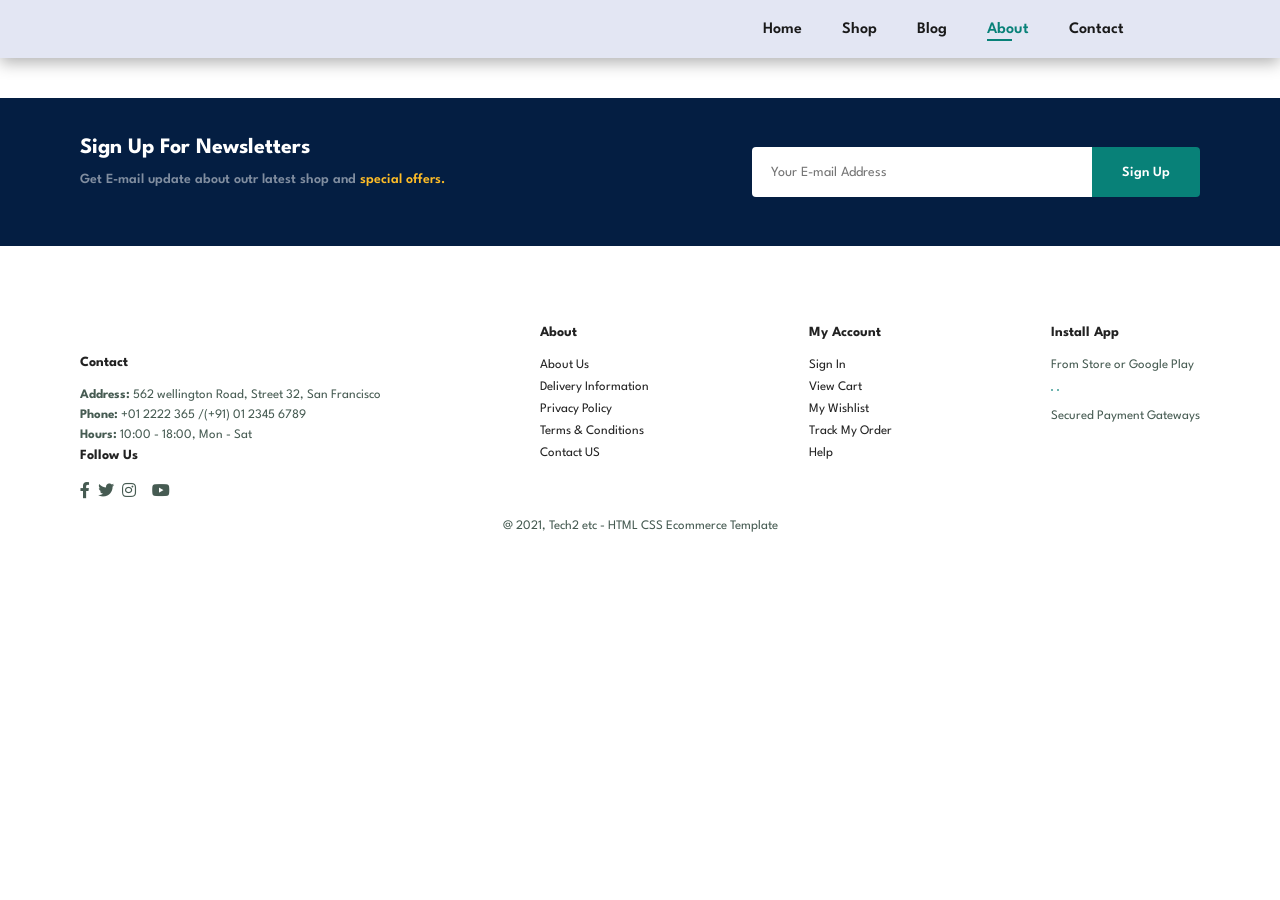
==== about.html @ 20d005b4 "About page added" ====
<!DOCTYPE html>
<html lang="en">

<head>
    <meta charset="UTF-8" />
    <meta name="viewport" content="width=device-width, initial-scale=1.0" />
    <title>Ecommerce</title>
    <link href="./style.css" rel="stylesheet" />
    <link rel="stylesheet" href="https://pro.fontawesome.com/releases/v5.10.0/css/all.css">
</head>

<body>
    <!-- Navbar section start -->
    <section id="header">
        <a href="#"><img src="./photos/logo.png" class="logo" alt="" /></a>
        <div>
            <ul id="navbar">
                <li><a href="index.html">Home</a></li>
                <li><a href="shop.html">Shop</a></li>
                <li><a href="blog.html">Blog</a></li>
                <li><a class="active" href="about.html">About</a></li>
                <li><a href="contact.html">Contact</a></li>
                <li id="lg-bag">
                    <a href="cart.html"><i class="far fa-shopping-bag"></i></a>
                </li>
                <a href="#" id="close"><i class="far fa-times"></i></a>
            </ul>
        </div>
        <div id="mobile">
            <a href="cart.html"><i class="far fa-shopping-bag"></i></a>
            <i id="bar" class="fas fa-outdent"></i>
        </div>
    </section>

    <!-- Newsletter section start-->
    <section id="newsletter" class="section-p1 section-m1">
        <div class="newstext">
            <h4>Sign Up For Newsletters</h4>
            <p>Get E-mail update about outr latest shop and <span>special offers.</span> </p>
        </div>
        <div class="form">
            <input type="text" placeholder="Your E-mail Address">
            <button class="normal">Sign Up</button>
        </div>
    </section>

    <!-- Footer section start -->
    <footer class="section-p1">
        <div class="col">
            <img class="logo" src="./photos/logo.png" alt="" />
            <h4>Contact</h4>
            <p>
                <strong>Address: </strong> 562 wellington Road, Street 32, San
                Francisco
            </p>
            <p><strong>Phone: </strong> +01 2222 365 /(+91) 01 2345 6789</p>
            <p><strong>Hours: </strong> 10:00 - 18:00, Mon - Sat</p>
            <div class="follow">
                <h4>Follow Us</h4>
                <div class="icon">
                    <i class="fab fa-facebook-f"></i>
                    <i class="fab fa-twitter"></i>
                    <i class="fab fa-instagram"></i>
                    <i class="fab fa-printerest-p"></i>
                    <i class="fab fa-youtube"></i>
                </div>
            </div>
        </div>
        <div class="col">
            <h4>About</h4>
            <a href="#">About Us</a>
            <a href="#">Delivery Information</a>
            <a href="#">Privacy Policy</a>
            <a href="#">Terms & Conditions</a>
            <a href="#">Contact US</a>
        </div>
        <div class="col">
            <h4>My Account</h4>
            <a href="#">Sign In</a>
            <a href="#">View Cart</a>
            <a href="#">My Wishlist</a>
            <a href="#">Track My Order</a>
            <a href="#">Help</a>
        </div>
        <div class="col install">
            <h4>Install App</h4>
            <p>From Store or Google Play</p>
            <div class="row">
                <img src="./photos/pay/app.jpg" alt="" />
                <img src="./photos/pay/play.jpg" alt="" />
            </div>
            <p>Secured Payment Gateways</p>
            <img src="./photos/pay/pay.png" alt="" />
        </div>
        <div class="copyright">
            <p>@ 2021, Tech2 etc - HTML CSS Ecommerce Template</p>
        </div>
    </footer>

    <script src="./script.js"></script>
</body>

</html>
---- style.css ----
@import url("https://fonts.googleapis.com/css2?family=spartan:wght@100;200;300;400;500;600;700;800;900&display=swap");

* {
  margin: 0;
  padding: 0;
  box-sizing: border-box;
  font-family: "spartan", sans-serif;
}

h1 {
  font-size: 50px;
  line-height: 64px;
  color: #222;
}

h2 {
  font-size: 46px;
  line-height: 54px;
  color: #222;
}

h4 {
  font-size: 20px;
  color: #222;
}

h6 {
  font-weight: 700;
  font-size: 12px;
}

p {
  font-size: 16px;
  color: #465b52;
  margin: 15px 0 20px 0;
}

.section-p1 {
  padding: 40px 80px;
}

.section-m1 {
  margin: 40px 0;
}

button.normal {
  font-size: 14px;
  font-weight: 600;
  padding: 15px 30px;
  color: #000;
  background-color: #fff;
  border-radius: 4px;
  cursor: pointer;
  border: none;
  outline: none;
  transition: 0.2s ease;
}

button.white {
  font-size: 13px;
  font-weight: 600;
  padding: 11px 18px;
  color: #fff;
  background-color: transparent;
  cursor: pointer;
  border: 1px solid #fff;
  outline: none;
  transition: 0.2s ease;
}

body {
  width: 100%;
}

/* Navbar section start */
#header {
  display: flex;
  align-items: center;
  justify-content: space-between;
  background: #e3e6f3;
  padding: 20px 80px;
  box-shadow: 0 5px 15px rgba(0, 0, 0, 0.3);
  position: sticky;
  z-index: 999;
  top: 0;
  left: 0;
}

#navbar {
  display: flex;
  align-items: center;
  justify-content: center;
}

#navbar li {
  list-style: none;
  position: relative;
  padding: 0 20px;
}

#navbar li a {
  text-decoration: none;
  color: #1a1a1a;
  font-size: 16px;
  font-weight: 600;
  transition: 0.3s ease;
}

#navbar li a:hover,
#navbar li a.active {
  color: #088178;
}

#navbar li a.active::after,
#navbar li a:hover::after {
  content: "";
  width: 30%;
  height: 2px;
  position: absolute;
  background-color: #088178;
  bottom: -4px;
  left: 20px;
}

#mobile {
  display: none;
  align-items: center;
}

#close {
  display: none;
}

/* Hero section start */
#hero {
  background-image: url("./photos/hero4.png");
  width: 100%;
  height: 90vh;
  background-position: 25% 0;
  background-size: cover;
  padding: 0 80px;
  display: flex;
  align-items: flex-start;
  flex-direction: column;
  justify-content: center;
}

#hero h4 {
  padding-bottom: 15px;
}

#hero h1 {
  color: #088178;
}

#hero button {
  background-image: url("./photos/button.png");
  background-color: transparent;
  background-repeat: no-repeat;
  border: 0;
  padding: 14px 80px 14px 65px;
  color: #088178;
  font-size: 16px;
  font-weight: 700;
  cursor: pointer;
}

/* Features section start*/
#feature .fe-box {
  width: 180px;
  text-align: center;
  padding: 25px 15px;
  margin: 15px 0;
  border: 1px solid #cce7d0;
  box-shadow: 20px 20px 34px rgba(0, 0, 0, 0.03);
  border-radius: 4px;
}

#feature .fe-box img {
  width: 100%;
  margin-bottom: 10px;
}

#feature .fe-box:hover {
  box-shadow: 10px 10px 54px rgba(70, 62, 221, 0.1);
}

#feature .fe-box h6 {
  display: inline-block;
  padding: 9px 8px 6px 8px;
  line-height: 1;
  border-radius: 4px;
  color: #088178;
  background-color: #fddde4;
}

#feature {
  display: flex;
  justify-content: space-between;
  align-items: center;
  flex-wrap: wrap;
}

#feature .fe-box:nth-child(2) h6 {
  background-color: #cdebbc;
}

#feature .fe-box:nth-child(3) h6 {
  background-color: #d1e8f2;
}

#feature .fe-box:nth-child(4) h6 {
  background-color: #cdd4f8;
}

#feature .fe-box:nth-child(5) h6 {
  background-color: #f6dbf6;
}

#feature .fe-box:nth-child(6) h6 {
  background-color: #fff2e5;
}

/* Product section & New Arrivals section start */
#product1 {
  text-align: center;
}

#product1 .pro {
  width: 23%;
  min-width: 250px;
  padding: 10px 12px;
  margin: 15px 0;
  border: 1px solid #cce7d0;
  border-radius: 25px;
  cursor: pointer;
  box-shadow: 20px 20px 30px rgba(0, 0, 0, 0.02);
  transition: 0.2s ease;
  position: relative;
}

#product1 .pro-container {
  display: flex;
  justify-content: space-between;
  padding-top: 20px;
  flex-wrap: wrap;
}

#product1 .pro img {
  width: 100%;
  border-radius: 20px;
}

#product1 .pro:hover {
  box-shadow: 20px 20px 30px rgba(0, 0, 0, 0.06);
}

#product1 .pro .des {
  text-align: start;
  padding: 10px 0;
}

#product1 .pro .des span {
  color: #606063;
  font-size: 12px;
}

#product1 .pro .des h5 {
  padding-top: 7px;
  color: #1a1a1a;
  font-size: 14px;
}

#product1 .pro .des i {
  font-size: 12px;
  color: rgb(243, 181, 25);
}

#product1 .pro .des h4 {
  padding-top: 7px;
  font-size: 15px;
  font-weight: 700;
  color: #088178;
}

#product1 .cart {
  width: 40px;
  height: 40px;
  line-height: 40px;
  border-radius: 50px;
  background-color: #e8f6ea;
  color: #088178;
  font-weight: 500;
  border: 1px solid #cce7d0;
  position: absolute;
  bottom: 20px;
  right: 10px;
}

/* Banner section start */
#banner {
  display: flex;
  flex-direction: column;
  align-items: center;
  justify-content: center;
  text-align: center;
  background-image: url("./photos/banner/b2.jpg");
  width: 100%;
  height: 40vh;
  background-size: cover;
  background-position: center;
}

#banner h4 {
  color: #fff;
  font-size: 16px;
}

#banner h2 {
  color: #fff;
  font-size: 30px;
  padding: 10px 0;
}

#banner h2 span {
  color: #ef3636;
}

#banner button:hover {
  background-color: #088178;
  color: #fff;
}

/* Call to action banner start */
#sm-banner {
  display: flex;
  justify-content: space-between;
  flex-wrap: wrap;
}

#sm-banner .banner-box {
  display: flex;
  flex-direction: column;
  justify-content: center;
  align-items: flex-start;
  background-image: url("./photos/banner/b17.jpg");
  min-width: 580px;
  height: 50vh;
  background-size: cover;
  background-position: center;
  padding: 30px;
}

#sm-banner .banner-box2 {
  background-image: url("./photos/banner/b10.jpg");
}

#sm-banner h4 {
  color: #fff;
  font-size: 20px;
  font-weight: 300;
}

#sm-banner h2 {
  color: #fff;
  font-size: 28px;
  font-weight: 800;
}

#sm-banner span {
  color: #fff;
  font-size: 14px;
  font-weight: 500;
  padding-bottom: 15px;
}

#sm-banner .banner-box:hover button {
  background: #088178;
  border: 1px solid #088178;
}

/* Text banner start */
#banner3 {
  display: flex;
  justify-content: space-between;
  flex-wrap: wrap;
  padding: 0 80px;
}

#banner3 .banner-box {
  display: flex;
  flex-direction: column;
  justify-content: center;
  align-items: flex-start;
  background-image: url("./photos/banner/b7.jpg");
  min-width: 30%;
  height: 30vh;
  background-size: cover;
  background-position: center;
  padding: 20px;
  margin-bottom: 20px;
}

#banner3 .banner-box2 {
  background-image: url("./photos/banner/b4.jpg");
}

#banner3 .banner-box3 {
  background-image: url("./photos/banner/b18.jpg");
}

#banner3 h2 {
  color: #fff;
  font-weight: 900;
  font-size: 22px;
}

#banner3 h3 {
  color: #ec544e;
  font-weight: 800;
  font-size: 15px;
}

/* Newsletter section start */
#newsletter {
  display: flex;
  justify-content: space-between;
  align-items: center;
  flex-wrap: wrap;
  background-image: url("./photos/banner/b14.png");
  background-repeat: no-repeat;
  background-position: 20% 30%;
  background-color: #041e42;
}

#newsletter h4 {
  font-size: 22px;
  font-weight: 700;
  color: #fff;
}

#newsletter p {
  font-size: 14px;
  font-weight: 600;
  color: #818ea0;
}

#newsletter .form {
  display: flex;
  width: 40%;
}

#newsletter p span {
  color: #ffbd27;
}

#newsletter input {
  height: 3.125rem;
  padding: 0 1.25em;
  font-size: 14px;
  width: 100%;
  border: 1px solid transparent;
  border-radius: 4px;
  outline: none;
  border-top-right-radius: 0;
  border-bottom-right-radius: 0;
}

#newsletter button {
  background-color: #088178;
  color: #fff;
  white-space: nowrap;
  border-top-left-radius: 0;
  border-bottom-left-radius: 0;
}

/* Footer section start */
footer {
  display: flex;
  flex-wrap: wrap;
  justify-content: space-between;
}

footer .col {
  display: flex;
  flex-direction: column;
  align-items: flex-start;
  margin-bottom: 20px;
}

footer .logo {
  margin-bottom: 30px;
}

footer h4 {
  font-size: 14px;
  padding-bottom: 20px;
}

footer p {
  font-size: 13px;
  margin: 0 0 8px 0;
}

footer a {
  font-size: 13px;
  text-decoration: none;
  color: #222;
  margin-bottom: 10px;
}

footer .follow i {
  color: #465b52;
  padding-right: 4px;
  cursor: pointer;
}

footer .install .row img {
  border: 1px solid #088178;
  border-radius: 6px;
}

footer .install img {
  margin: 10px 0 15px 0;
}

footer .follow i:hover,
footer a:hover {
  color: #088178;
}

footer .copyright {
  width: 100%;
  text-align: center;
}

/* Shop page start */
#page-header {
  background-image: url("./photos/banner/b1.jpg");
  width: 100%;
  height: 40vh;
  background-size: cover;
  display: flex;
  justify-content: center;
  flex-direction: column;
  text-align: center;
  padding: 14px;
}

#page-header h2,
#page-header p {
  color: #fff;
}

#Pagination {
  text-align: center;
}

#Pagination a {
  text-decoration: none;
  background-color: #088178;
  padding: 15px 20px;
  border-radius: 4px;
  color: #fff;
  font-weight: 600;
}

#Pagination a i {
  font-size: 16px;
  font-weight: 600;
}

/* Single product start */
#prodetails {
  display: flex;
  margin-top: 20px;
}

#prodetails .single-pro-image {
  width: 40%;
  margin-right: 50px;
}

.small-img-group {
  display: flex;
  justify-content: space-between;
}

.small-img-col {
  flex-basis: 24%;
  cursor: pointer;
}

#prodetails .single-pro-details {
  width: 50%;
  padding-top: 30px;
}

#prodetails .single-pro-details h4 {
  padding: 40px 0 20px 0;
}

#prodetails .single-pro-details h2 {
  font-size: 26px;
}

#prodetails .single-pro-details select {
  display: block;
  padding: 5px 10px;
  margin-bottom: 10px;
}

#prodetails .single-pro-details input {
  width: 50px;
  height: 47px;
  padding-left: 10px;
  font-size: 15px;
  margin-right: 10px;
}

#prodetails .single-pro-details input:focus {
  outline: none;
}

#prodetails .single-pro-details button {
  background-color: #088178;
  color: #fff;
}

#prodetails .single-pro-details span {
  line-height: 25px;
}

/* Blog page start */
#page-header.blog-header {
  background-image: url("./photos/banner/b19.jpg");
}

#blog {
  padding: 150px 150px 0 150px;
}

#blog .blog-box {
  display: flex;
  align-items: center;
  width: 100%;
  position: relative;
  padding-bottom: 90px;
}

#blog .blog-img {
  width: 50%;
  margin-right: 40px;
}

#blog img {
  width: 100%;
  height: 300px;
  object-fit: cover;
}

#blog .blog-details {
  width: 50%;
}

#blog .blog-details a {
  text-decoration: none;
  font-size: 11px;
  color: #000;
  font-weight: 700;
  position: relative;
  transition: 0.3s;
}

#blog .blog-details a::after {
  content: "";
  width: 50px;
  height: 1px;
  background-color: #000;
  position: absolute;
  top: 4px;
  right: -60px;
}

#blog .blog-details a:hover {
  color: #088178;
}

#blog .blog-details a:hover::after {
  background-color: #088178;
}

#blog .blog-box h1 {
  position: absolute;
  top: -40px;
  left: 0;
  font-size: 70px;
  font-weight: 700;
  color: #c9cbce;
  z-index: -9;
}

/* media  query */
@media (max-width: 799px) {
  .section-p1 {
    padding: 40px 40px;
  }

  #navbar {
    display: flex;
    flex-direction: column;
    align-items: flex-start;
    justify-content: flex-start;
    position: fixed;
    top: 0;
    right: -300px;
    height: 100vh;
    width: 300px;
    background-color: #e3e6f3;
    box-shadow: 0 40px 60px rgba(0, 0, 0, 0.1);
    padding: 80px 0 0 10px;
    transition: 0.3s;
  }

  #navbar.active {
    right: 0px;
  }

  #navbar li {
    margin-bottom: 25px;
  }

  #mobile {
    display: flex;
    align-items: center;
  }

  #mobile i {
    color: #1a1a1a;
    font-size: 24px;
    padding-left: 20px;
  }

  #close {
    position: absolute;
    top: 30px;
    left: 30px;
    color: #222;
    font-size: 24px;
    display: initial;
  }

  #lg-bag {
    display: none;
  }

  #hero {
    height: 70vh;
    padding: 0 80px;
    background-position: top 30% right 30%;
  }

  #feature {
    justify-content: center;
  }

  #feature .fe-box {
    margin: 15px 15px;
  }

  #product1 .pro-container {
    justify-content: center;
  }

  #product1 .pro {
    margin: 15px;
  }

  #banner {
    height: 20vh;
  }

  #sm-banner .banner-box {
    min-width: 100%;
    height: 30vh;
  }

  #banner3 {
    padding: 0 40px;
  }

  #banner3 .banner-box {
    width: 28%;
  }

  #newsletter .form {
    width: 70%;
  }
}

@media (max-width: 477px) {
  .section-p1 {
    padding: 20px;
  }

  #header {
    padding: 10px 30px;
  }

  h1 {
    font-size: 38px;
  }

  h2 {
    font-size: 32px;
  }

  #hero {
    padding: 0 20px;
    background-position: 55%;
  }

  #feature {
    justify-content: space-between;
  }

  #feature .fe-box {
    width: 155px;
    margin: 0 0 15px 0;
  }

  #product1 .pro {
    width: 100%;
  }

  #banner {
    height: 40vh;
  }

  #sm-banner .banner-box {
    height: 40vh;
  }

  #sm-banner .banner-box2 {
    margin-top: 20px;
  }

  #banner3 {
    padding: 0 20px;
  }

  #banner3 .banner-box {
    width: 100%;
  }

  #newsletter {
    padding: 40px 20px;
  }

  #newsletter.form {
    width: 100%;
  }

  footer .copyright {
    text-align: start;
  }

  /* single product */
  #prodetails {
    display: flex;
    flex-direction: column;
  }

  #prodetails .single-pro-image {
    width: 100%;
    margin-right: 0px;
  }

  #prodetails .single-pro-details {
    width: 100%;
  }

  /* Blog page */
  #blog {
    padding: 100px 20px 0 20px;
  }

  #blog .blog-box {
    display: flex;
    flex-direction: column;
    align-items: flex-start;
  }

  #blog .blog-img {
    width: 100%;
    margin-right: 0px;
    margin-bottom: 30px;
  }

  #blog .blog-details {
    width: 100%;
  }
}
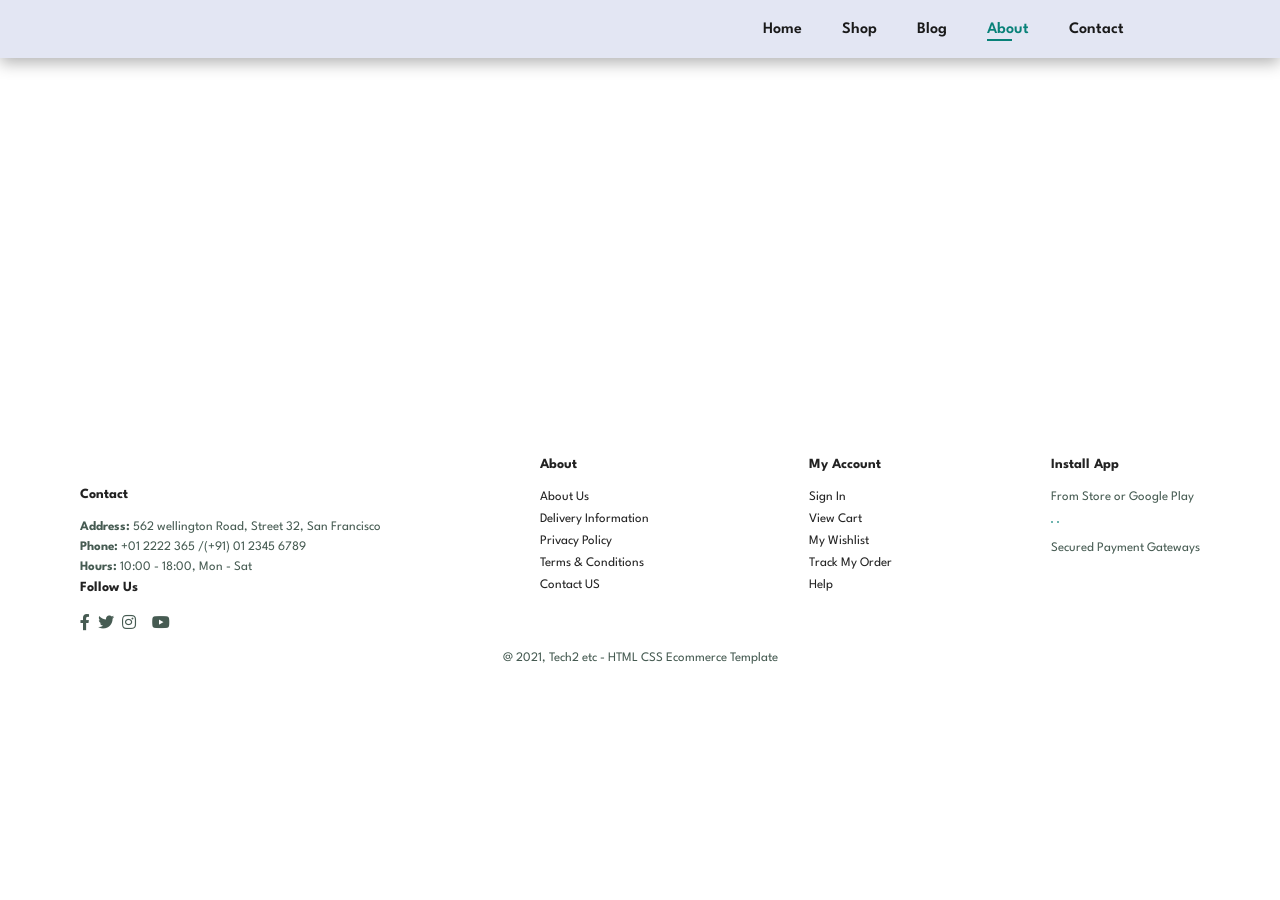
==== commit 0c607d66: "added about page" ====
--- a/about.html
+++ b/about.html
@@ -32,16 +32,10 @@
         </div>
     </section>
 
-    <!-- Newsletter section start-->
-    <section id="newsletter" class="section-p1 section-m1">
-        <div class="newstext">
-            <h4>Sign Up For Newsletters</h4>
-            <p>Get E-mail update about outr latest shop and <span>special offers.</span> </p>
-        </div>
-        <div class="form">
-            <input type="text" placeholder="Your E-mail Address">
-            <button class="normal">Sign Up</button>
-        </div>
+    <!-- Page header section start -->
+    <section id="page-header" class="blog-header">
+        <h2>#Readmore</h2>
+        <p>Read all case studies about our products!</p>
     </section>
 
     <!-- Footer section start -->
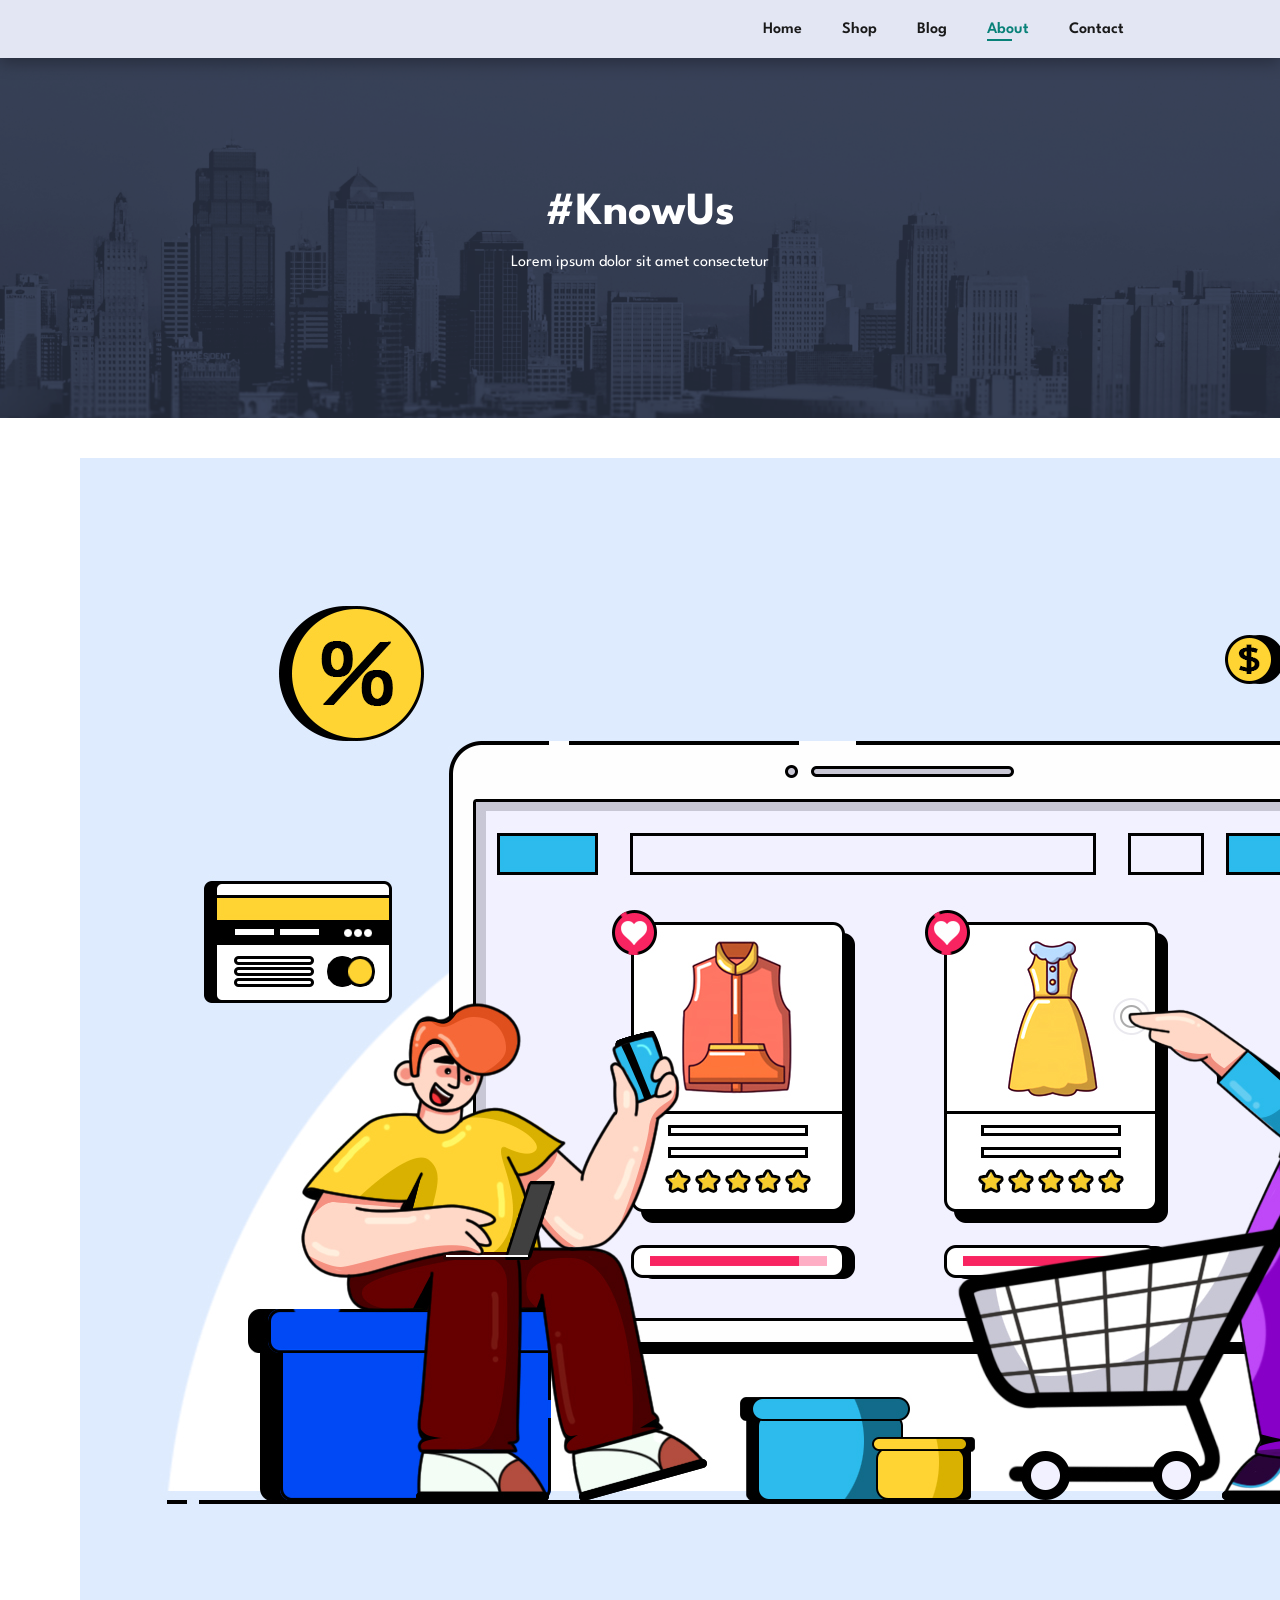
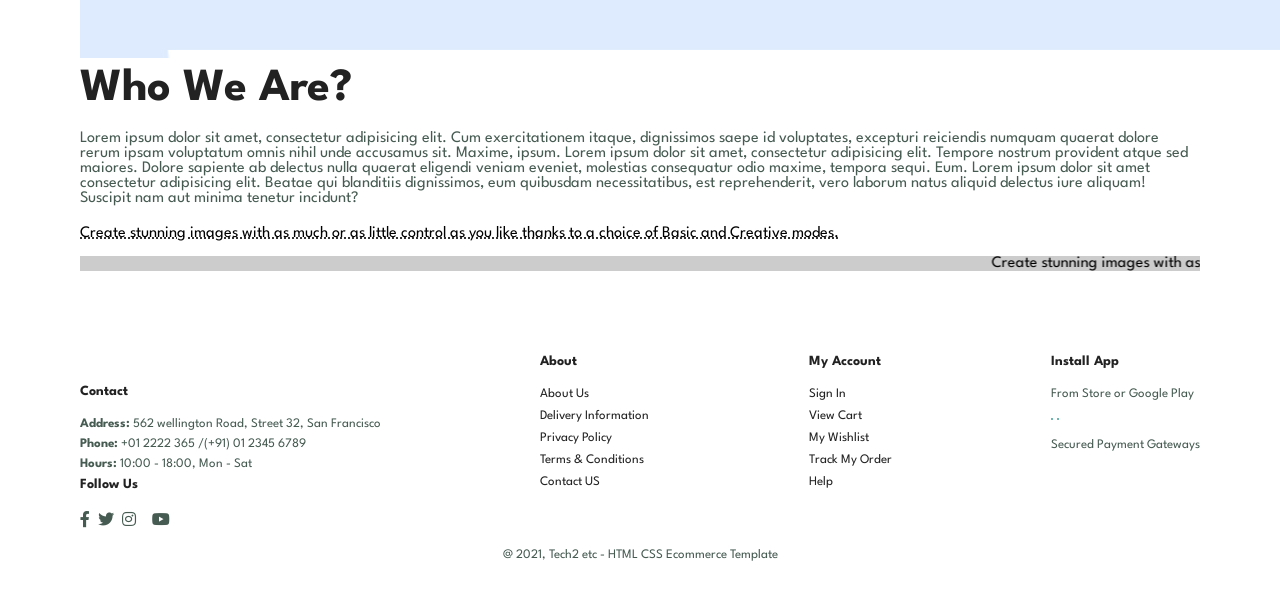
==== commit dd089909: "Added about header section" ====
--- a/about.html
+++ b/about.html
@@ -33,9 +33,35 @@
     </section>
 
     <!-- Page header section start -->
-    <section id="page-header" class="blog-header">
-        <h2>#Readmore</h2>
-        <p>Read all case studies about our products!</p>
+    <section id="page-header" class="about-header">
+        <h2>#KnowUs</h2>
+        <p>Lorem ipsum dolor sit amet consectetur</p>
+    </section>
+
+    <!-- About header section start -->
+    <section id="about-head" class="section-p1">
+        <img src="./photos/about/a6.jpg" alt="">
+        <div>
+            <h2>Who We Are?</h2>
+            <p>Lorem ipsum dolor sit amet, consectetur adipisicing elit. Cum exercitationem itaque, dignissimos saepe id
+                voluptates, excepturi reiciendis numquam quaerat dolore rerum ipsam voluptatum omnis nihil unde
+                accusamus sit. Maxime, ipsum. Lorem ipsum dolor sit amet, consectetur adipisicing elit. Tempore nostrum
+                provident atque sed maiores. Dolore sapiente ab delectus nulla quaerat eligendi veniam eveniet,
+                molestias consequatur odio maxime, tempora sequi. Eum. Lorem ipsum dolor sit amet consectetur
+                adipisicing elit. Beatae qui blanditiis dignissimos, eum quibusdam necessitatibus, est reprehenderit,
+                vero laborum natus aliquid delectus iure aliquam! Suscipit nam aut minima tenetur incidunt?
+            </p>
+            <abbr title="">Create stunning images with as much or as little control as you like thanks to a choice of
+                Basic and Creative modes.
+            </abbr>
+            <br><br>
+            <marquee bgcolor="#ccc" loop="-1" scrollamount="5" width="100%">Create stunning images with as much or as
+                little control
+                as you like
+                thanks to a choice of
+                Basic and Creative modes.
+            </marquee>
+        </div>
     </section>
 
     <!-- Footer section start -->
--- a/style.css
+++ b/style.css
@@ -698,6 +698,11 @@
   font-weight: 700;
   color: #c9cbce;
   z-index: -9;
+}
+
+/* About section start*/
+#page-header.about-header{
+  background-image: url("./photos/about/banner.png");
 }
 
 /* media  query */
